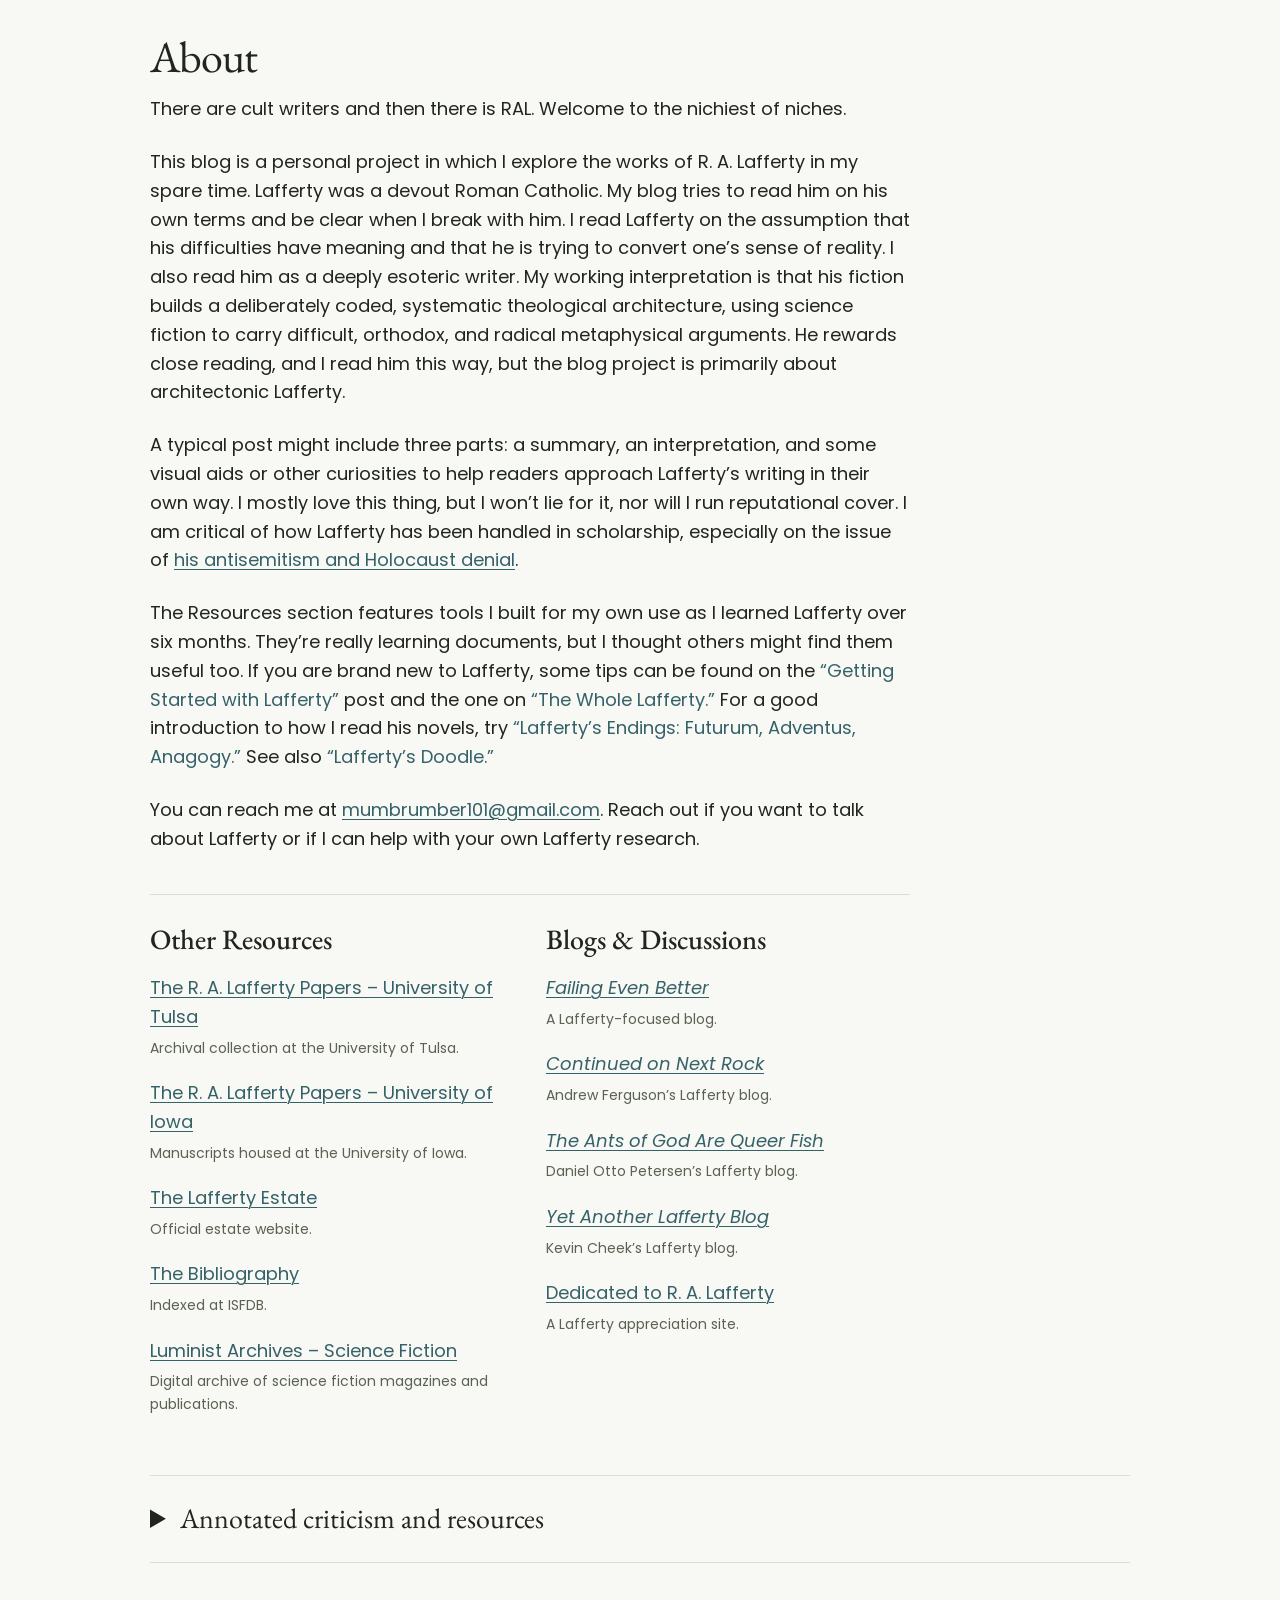
==== about-flow.html @ 37d5addb "Serve the current About document with an explicit height bridge" ====
<!doctype html>
<html lang="en"><head><meta charset="utf-8"><meta name="viewport" content="width=device-width,initial-scale=1"><title>About | Arrive at Easterwine</title>
<style>body{margin:32px;background:#F8F8F4;color:#20261F;font:18px/1.5 Georgia,serif}a{color:#356269}</style></head>
<body><p id="loading">Loading the About page…</p><noscript><p><a href="./" target="_top">Open the About page</a></p></noscript>
<script>
(async function(){
 try {
  var source=new URL('index.html',location.href);source.searchParams.set('flow','58c7e170');
  var response=await fetch(source.href);if(!response.ok)throw Error('About page unavailable');
  var markup=await response.text();
  if(!/<script\b[^>]*src=["'][^"']*about-flow\.js/i.test(markup)){
   markup=markup.replace('</head>','<script src="about-flow.js?v=20261115" defer><'+'/script></head>');
  }
  document.open();document.write(markup);document.close();
 }catch(error){document.getElementById('loading').textContent='The About page could not load.';var a=document.createElement('a');a.href='./';a.target='_top';a.textContent='Open the About page';document.body.appendChild(a);}
})();
</script></body></html>
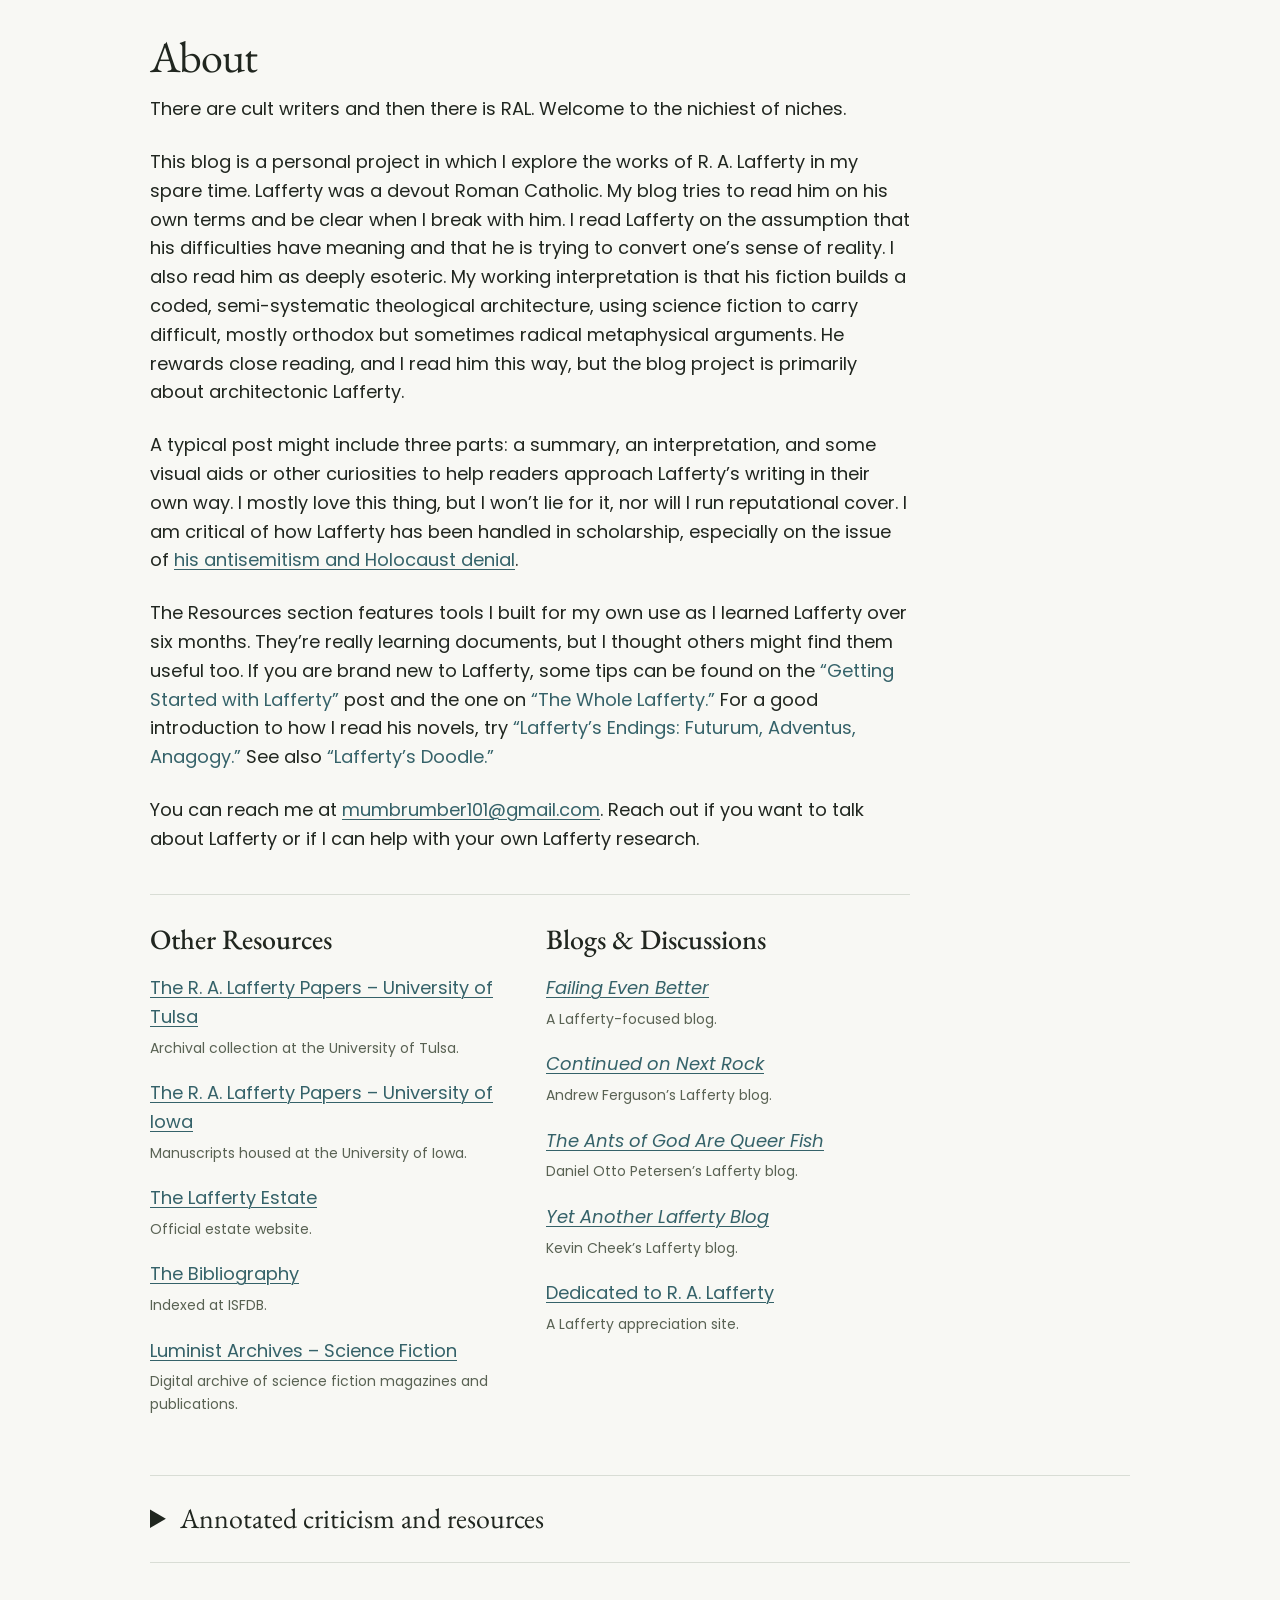
==== commit f0280e56: "Refresh About page source version after introduction update" ====
--- a/about-flow.html
+++ b/about-flow.html
@@ -5,7 +5,7 @@
 <script>
 (async function(){
  try {
-  var source=new URL('index.html',location.href);source.searchParams.set('flow','58c7e170');
+  var source=new URL('index.html',location.href);source.searchParams.set('flow','97285491');
   var response=await fetch(source.href);if(!response.ok)throw Error('About page unavailable');
   var markup=await response.text();
   if(!/<script\b[^>]*src=["'][^"']*about-flow\.js/i.test(markup)){
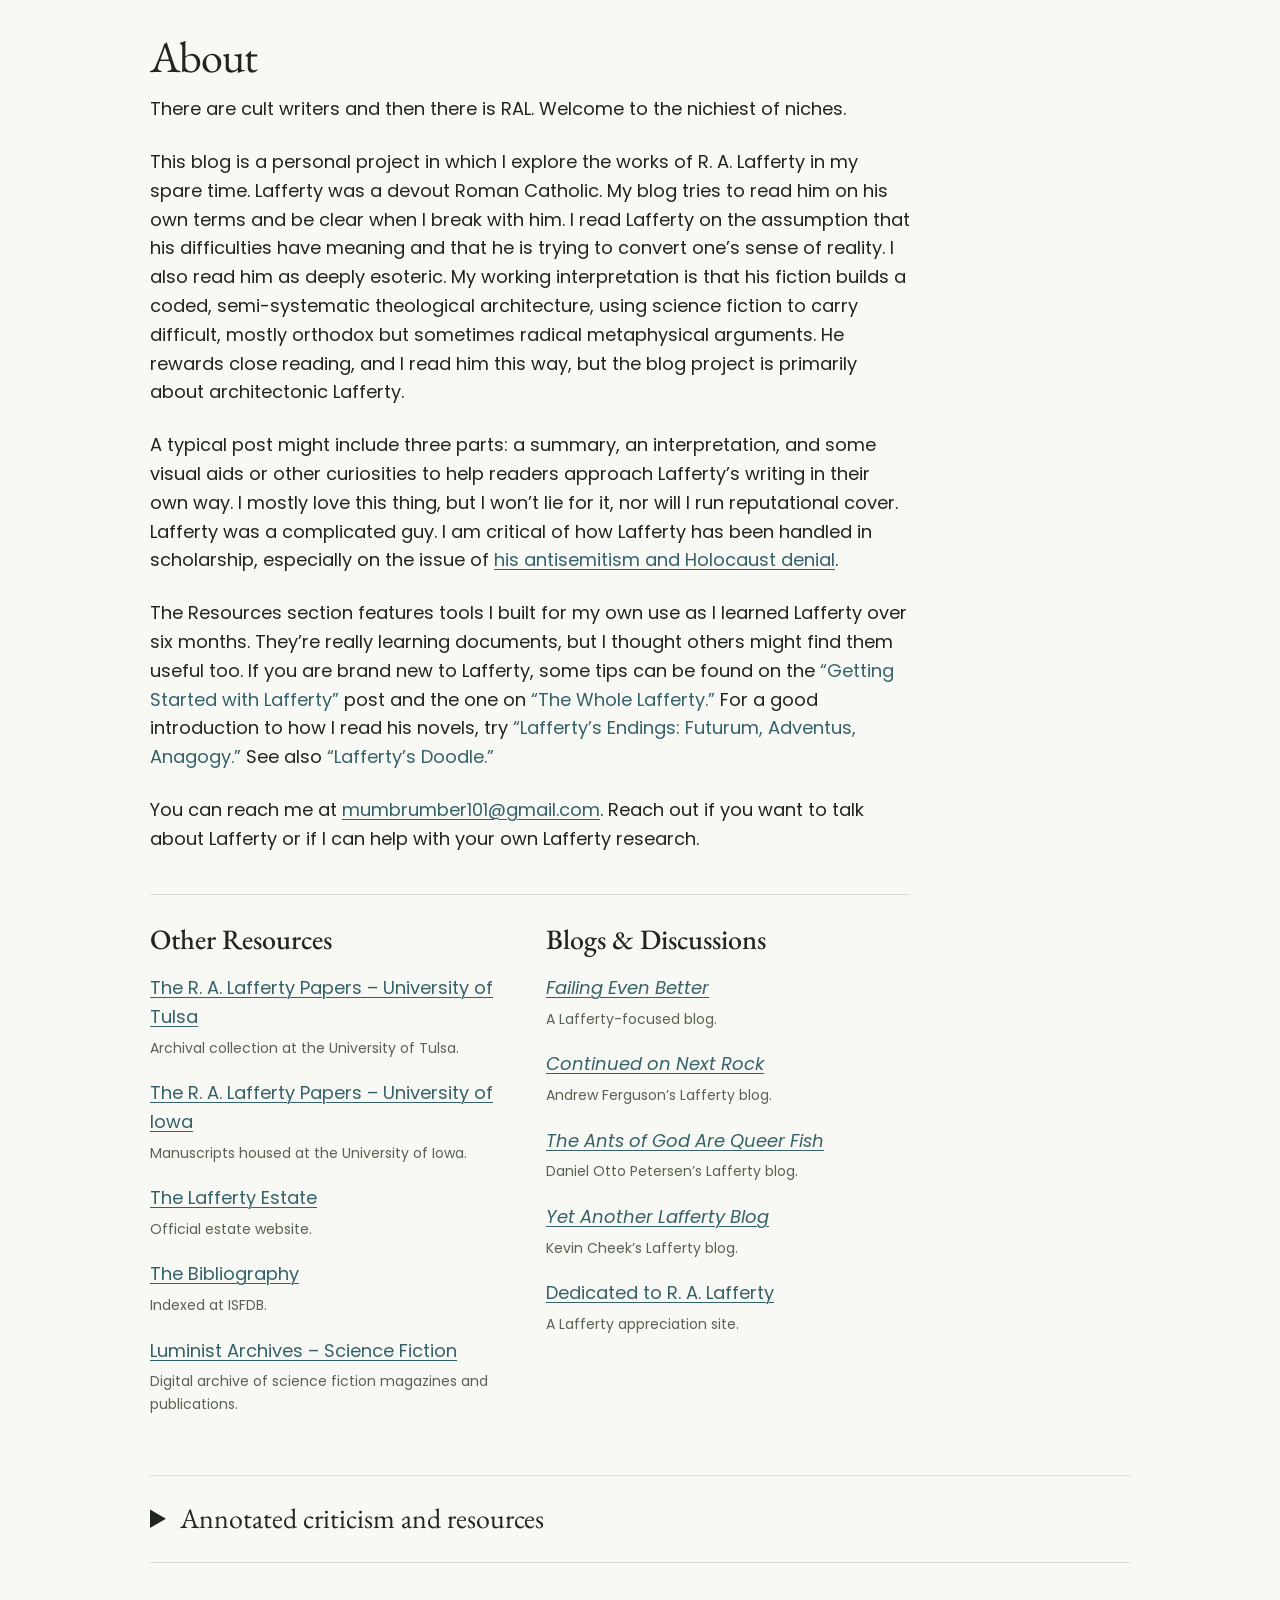
==== commit cd23efa0: "Refresh About source after paragraph revision" ====
--- a/about-flow.html
+++ b/about-flow.html
@@ -5,7 +5,7 @@
 <script>
 (async function(){
  try {
-  var source=new URL('index.html',location.href);source.searchParams.set('flow','97285491');
+  var source=new URL('index.html',location.href);source.searchParams.set('flow','4d4f6b19');
   var response=await fetch(source.href);if(!response.ok)throw Error('About page unavailable');
   var markup=await response.text();
   if(!/<script\b[^>]*src=["'][^"']*about-flow\.js/i.test(markup)){
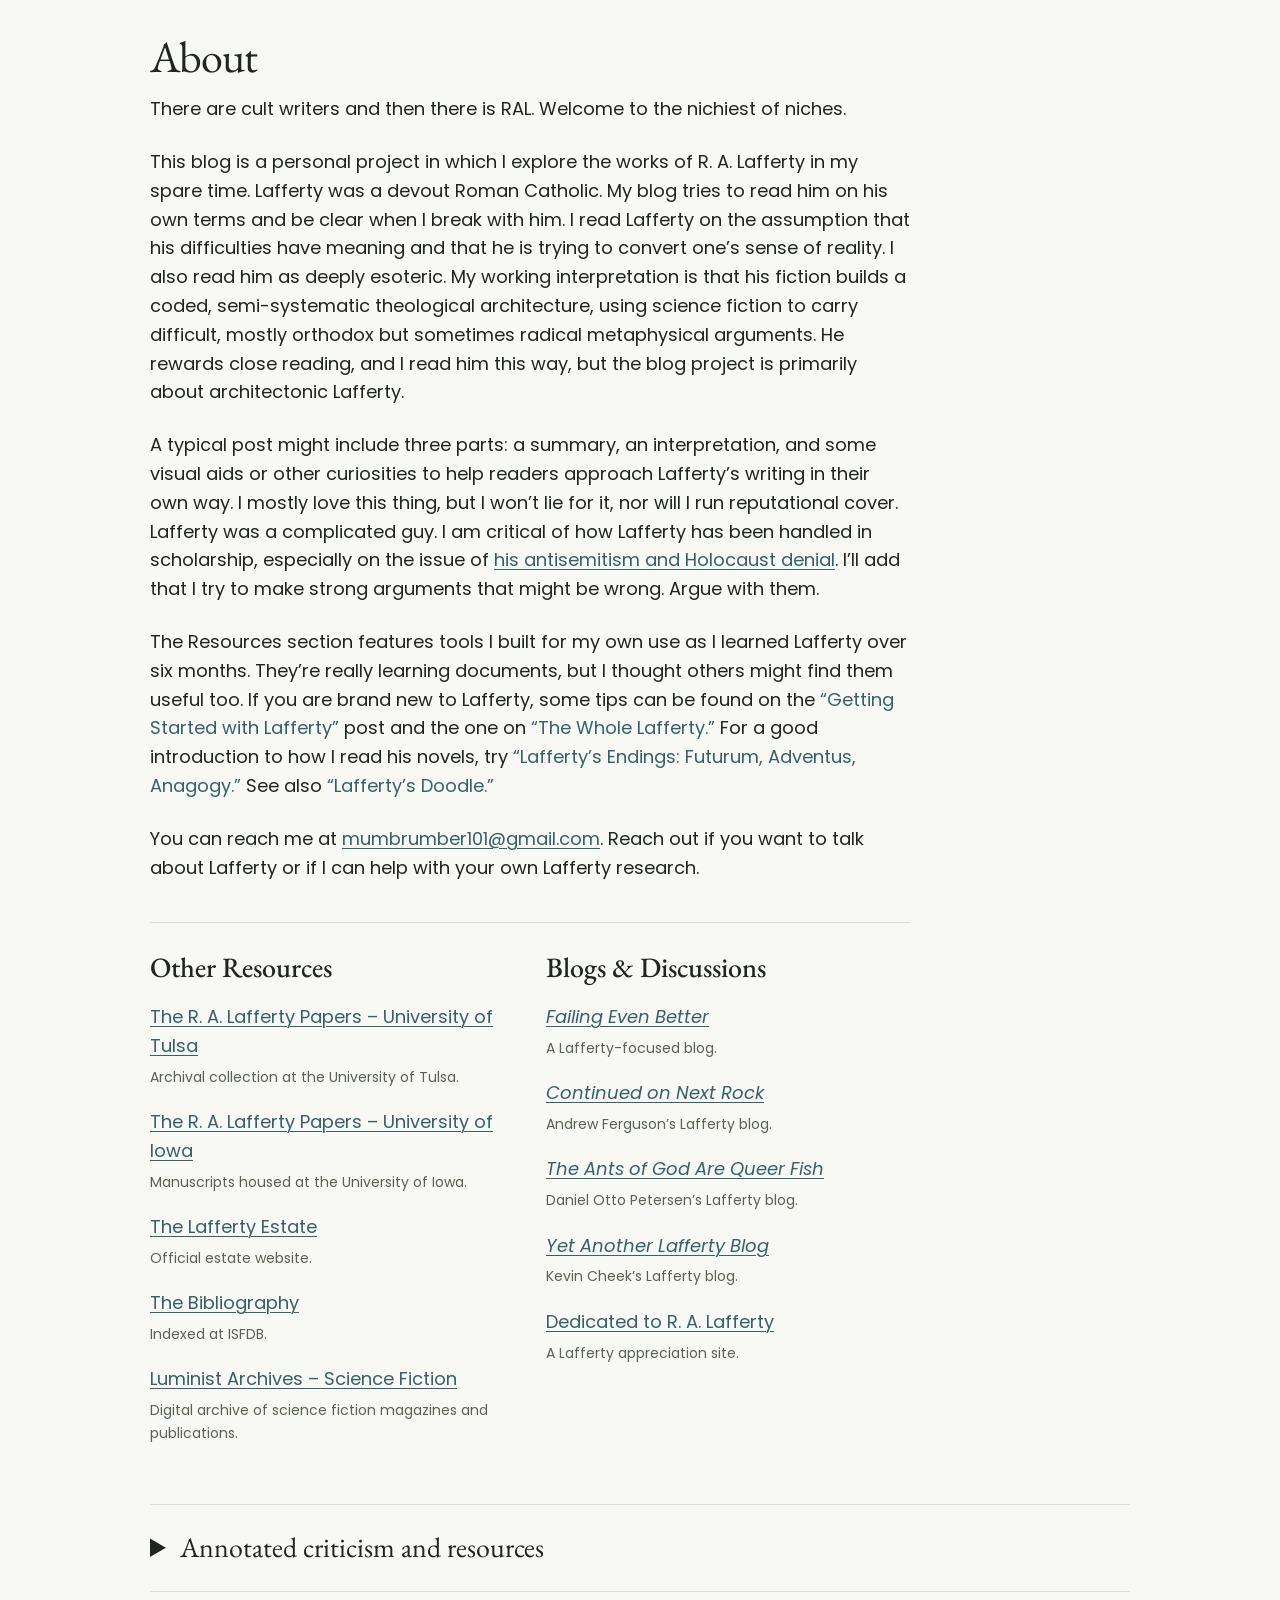
==== commit 768b2aea: "Add closing invitation to the About paragraph" ====
--- a/about-flow.html
+++ b/about-flow.html
@@ -5,7 +5,7 @@
 <script>
 (async function(){
  try {
-  var source=new URL('index.html',location.href);source.searchParams.set('flow','4d4f6b19');
+  var source=new URL('index.html',location.href);source.searchParams.set('flow','0522a1e0');
   var response=await fetch(source.href);if(!response.ok)throw Error('About page unavailable');
   var markup=await response.text();
   if(!/<script\b[^>]*src=["'][^"']*about-flow\.js/i.test(markup)){
